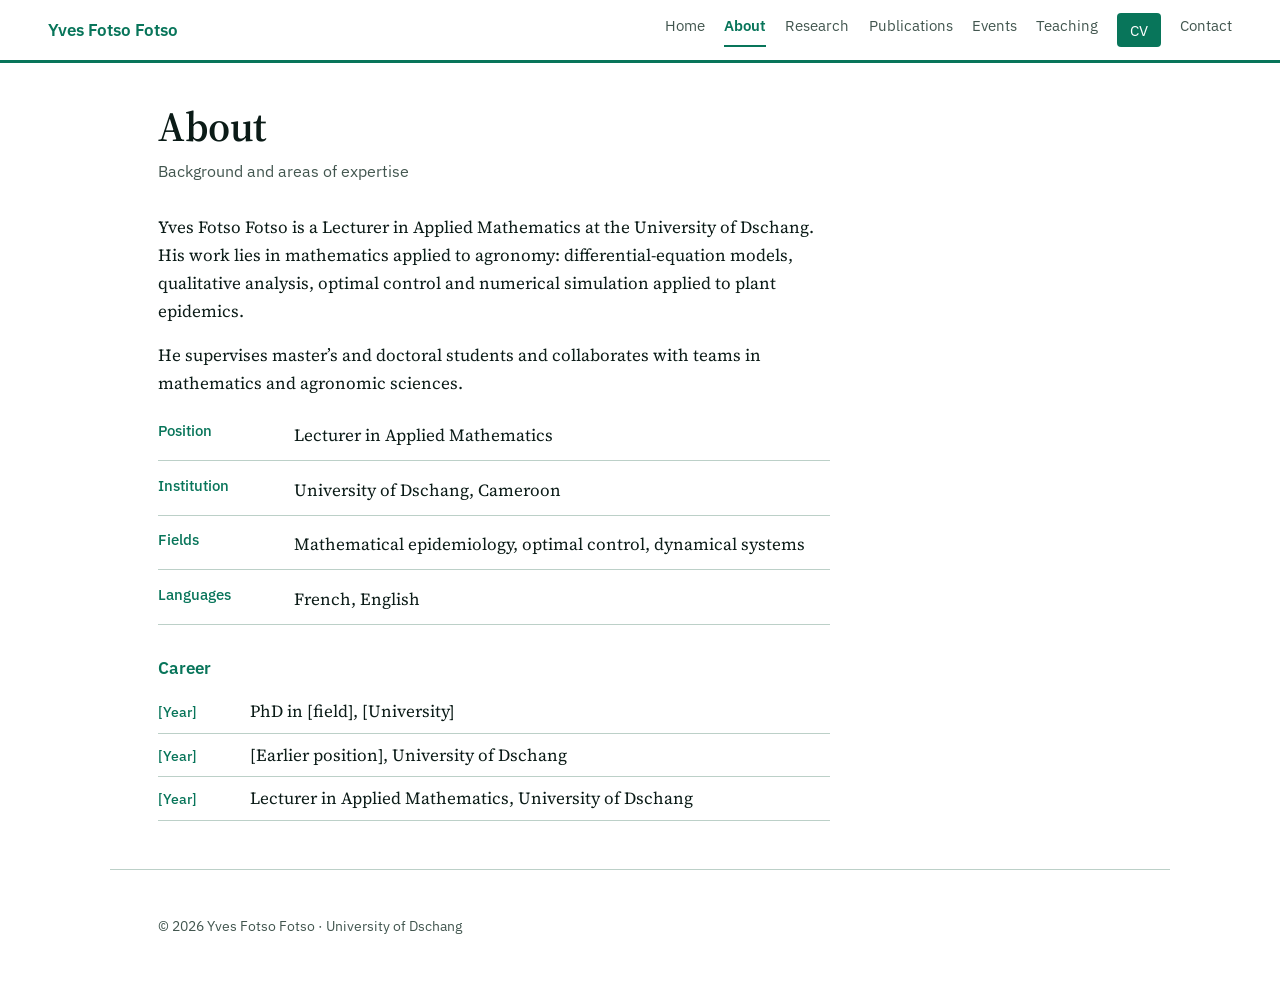
==== about.html @ 88fd149b "Add files via upload" ====
<!DOCTYPE html>
<html lang="en">
<head>
<meta charset="utf-8">
<meta name="viewport" content="width=device-width, initial-scale=1">
<title>About · Yves Fotso Fotso</title>
<meta name="description" content="About – Yves Fotso Fotso, University of Dschang.">
<link rel="preconnect" href="https://fonts.googleapis.com">
<link rel="preconnect" href="https://fonts.gstatic.com" crossorigin>
<link href="https://fonts.googleapis.com/css2?family=IBM+Plex+Sans:wght@400;500;600&family=Source+Serif+4:opsz,wght@8..60,400;8..60,600&display=swap" rel="stylesheet">
<link rel="stylesheet" href="style.css">
<script type="application/ld+json">{"@context":"https://schema.org","@type":"Person","name":"Yves Fotso Fotso","jobTitle":"Lecturer in Applied Mathematics","affiliation":{"@type":"CollegeOrUniversity","name":"University of Dschang"},"knowsAbout":["Mathematical modelling","Plant epidemiology","Optimal control"]}</script>
</head>
<body>
<a class="skip" href="#contenu">Skip to content</a>
<header class="bar">
  <a class="brand" href="index.html">Yves Fotso Fotso</a>
  <nav aria-label="Main navigation">
    <a href="index.html">Home</a>
    <a href="about.html" aria-current="page">About</a>
    <a href="research.html">Research</a>
    <a href="publications.html">Publications</a>
    <a href="events.html">Events</a>
    <a href="teaching.html">Teaching</a>
    <a class="cv" href="cv.html">CV</a>
    <a href="contact.html">Contact</a>
  </nav>
</header>
<main id="contenu">
<section class="page">
  <h1 class="ph">About</h1>
  <p class="sub">Background and areas of expertise</p>
  <div class="body">
    <p>Yves Fotso Fotso is a Lecturer in Applied Mathematics at the University of Dschang. His work lies in mathematics applied to agronomy: differential-equation models, qualitative analysis, optimal control and numerical simulation applied to plant epidemics.</p>
    <p>He supervises master’s and doctoral students and collaborates with teams in mathematics and agronomic sciences.</p>
    <dl class="facts">
      <div><dt>Position</dt><dd>Lecturer in Applied Mathematics</dd></div>
      <div><dt>Institution</dt><dd>University of Dschang, Cameroon</dd></div>
      <div><dt>Fields</dt><dd>Mathematical epidemiology, optimal control, dynamical systems</dd></div>
      <div><dt>Languages</dt><dd>French, English</dd></div>
    </dl>
    <h3>Career</h3>
    <ul class="timeline">
      <li><span>[Year]</span> PhD in [field], [University]</li>
      <li><span>[Year]</span> [Earlier position], University of Dschang</li>
      <li><span>[Year]</span> Lecturer in Applied Mathematics, University of Dschang</li>
    </ul>
  </div>
</section>
</main>
<footer><p>© <span id="an">2026</span> Yves Fotso Fotso · University of Dschang</p></footer>
<script>document.getElementById('an').textContent=new Date().getFullYear();</script>
</body>
</html>
---- style.css ----
:root{
  color-scheme:light; --bg:#ffffff; --surface:#eaf5f1; --ink:#0b1b17; --muted:#42564f; --line:#bcd0c8;
  --green:#08755a; --blue:#1d4ed8; --amber:#bf6200;
  --serif:"Source Serif 4",Georgia,"Times New Roman",serif;
  --sans:"IBM Plex Sans",system-ui,-apple-system,"Segoe UI",Roboto,sans-serif;
}
*{box-sizing:border-box}
html{scroll-behavior:smooth;scroll-padding-top:4.5rem}
body{margin:0;background:var(--bg);color:var(--ink);font:400 1.0625rem/1.65 var(--serif)}
a{color:var(--blue);text-underline-offset:.18em}
a:focus-visible,.btn:focus-visible{outline:3px solid var(--amber);outline-offset:3px}
.skip{position:absolute;left:-999px}.skip:focus{left:1rem;top:1rem;background:var(--surface);padding:.5rem 1rem;z-index:10}

.bar{position:sticky;top:0;z-index:5;display:flex;justify-content:space-between;align-items:center;gap:1rem;flex-wrap:wrap;
  padding:.8rem clamp(1rem,5vw,3rem);background:color-mix(in srgb,var(--bg) 92%,transparent);backdrop-filter:blur(8px);border-bottom:1px solid var(--line);font-family:var(--sans)}
.brand{font-weight:600;color:var(--ink);text-decoration:none}
.bar nav{display:flex;gap:1.2rem;flex-wrap:wrap;font-size:.95rem}
.bar nav a{color:var(--muted);text-decoration:none}.bar nav a:hover{color:var(--green)}

main{max-width:1060px;margin:0 auto;padding:0 clamp(1rem,5vw,3rem)}
.hero{display:grid;grid-template-columns:minmax(0,320px) minmax(0,1fr);gap:3rem;align-items:center;padding:clamp(2.5rem,8vw,6rem) 0 3rem}
.aff{font:500 .95rem var(--sans);color:var(--green);margin:0 0 1.4rem;line-height:1.5}
h1{font:600 clamp(1.7rem,3.6vw,2.4rem)/1.1 var(--serif);letter-spacing:-.01em;margin:0 0 .5rem}
.lead{font-size:1.25rem;line-height:1.55;color:var(--muted);max-width:34em;margin:0 0 1.6rem}
.btn{display:inline-block;font:500 .95rem var(--sans);padding:.65rem 1.1rem;border-radius:4px;background:var(--green);color:var(--bg);text-decoration:none;border:1px solid var(--green)}
.btn.ghost{background:transparent;color:var(--green)}
.btn:hover{filter:brightness(1.1)}
.links{display:flex;gap:.6rem;flex-wrap:wrap}

.curves{margin:0;background:var(--surface);border:1px solid var(--line);border-radius:6px;padding:1rem 1rem .6rem}
.curves svg{width:100%;height:auto;display:block}
.curves figcaption{font:.82rem var(--sans);color:var(--muted);margin-top:.4rem}
.axis{stroke:var(--line);stroke-width:1.5}
.c{fill:none;stroke-width:3.5;stroke-linecap:round;stroke-dasharray:1;stroke-dashoffset:1;animation:draw 2.2s ease-out .3s forwards}
.c.i{animation-delay:.6s}.c.r{animation-delay:.9s}
.c.s{stroke:var(--green)}.c.i{stroke:var(--amber)}.c.r{stroke:var(--blue)}
.lb{font:500 13px var(--sans)}.lb.s{fill:var(--green)}.lb.i{fill:var(--amber)}.lb.r{fill:var(--blue)}.lb.ax{fill:var(--muted)}
@keyframes draw{to{stroke-dashoffset:0}}
@media (prefers-reduced-motion:reduce){.c{animation:none;stroke-dashoffset:0}html{scroll-behavior:auto}}

.sec{display:grid;grid-template-columns:200px minmax(0,1fr);gap:2rem;padding:3rem 0;border-top:1px solid var(--line)}
.sec>h2{font:600 1.35rem/1.3 var(--sans);margin:0;position:sticky;top:5rem;align-self:start;color:var(--green)}
.body{max-width:42rem}
.body p{margin:0 0 1rem}
h3{font:600 1.05rem var(--sans);margin:2rem 0 .7rem}
.note{font:.9rem var(--sans);color:var(--muted);border-left:3px solid var(--amber);padding-left:.8rem}

.facts{margin:1.5rem 0;display:grid;gap:.9rem}
.facts div{display:grid;grid-template-columns:7.5rem 1fr;gap:1rem;border-bottom:1px solid var(--line);padding-bottom:.7rem}
.facts dt{font:500 .92rem var(--sans);color:var(--muted)}.facts dd{margin:0}
.timeline,.plain,.pubs{padding:0;margin:0;list-style:none}
.timeline li,.plain li{padding:.45rem 0;border-bottom:1px solid var(--line)}
.timeline span{font:500 .9rem var(--sans);color:var(--green);display:inline-block;min-width:5.5rem}
.axe{padding:1rem 0 .2rem;border-top:1px solid var(--line)}
.axe h3{margin:0 0 .4rem;color:var(--ink)}
.pubs li{display:grid;grid-template-columns:4.5rem 1fr;gap:1rem;padding:.8rem 0;border-bottom:1px solid var(--line);font-size:1rem}
.y{font:500 .92rem var(--sans);color:var(--green)}

footer{max-width:1060px;margin:0 auto;padding:2rem clamp(1rem,5vw,3rem) 3rem;border-top:1px solid var(--line);font:.9rem var(--sans);color:var(--muted)}

@media (max-width:820px){
  .hero{grid-template-columns:minmax(0,34%) minmax(0,1fr);gap:1.4rem}
  .sec{grid-template-columns:1fr;gap:1rem}
  .sec>h2{position:static}
  .facts div{grid-template-columns:1fr;gap:.1rem}
}
/* ==== multi-pages ==== */
.bar nav a[aria-current="page"]{color:var(--green);font-weight:600;border-bottom:2px solid var(--green)}
.bar nav a.cv{background:var(--green);color:var(--bg);padding:.3rem .8rem;border-radius:4px;border:0}
.bar nav a.cv[aria-current="page"]{outline:2px solid var(--amber);outline-offset:2px}
.bar nav{margin-left:auto}
.aff strong{font-weight:600}
.lang{display:flex;gap:.2rem;font:500 .85rem var(--sans);border:1px solid var(--line);border-radius:4px;overflow:hidden}
.lang a{padding:.25rem .6rem;color:var(--muted);text-decoration:none}
.lang a[aria-current="true"]{background:var(--green);color:var(--bg)}
.page{padding:2.5rem 0 3rem}
.ph{font:600 clamp(1.8rem,4vw,2.6rem)/1.15 var(--serif);letter-spacing:-.01em;margin:0 0 .6rem}
.sub{font:1rem var(--sans);color:var(--muted);margin:0 0 2rem}
.portrait{width:100%;max-width:320px;aspect-ratio:1/1;object-fit:cover;object-position:center 25%;border-radius:50%;border:4px solid var(--surface);box-shadow:0 0 0 1px var(--line);background:var(--surface);justify-self:start}
.quick{display:grid;grid-template-columns:repeat(auto-fit,minmax(220px,1fr));gap:1rem;margin:0;padding:2rem 0 3rem;list-style:none;border-top:1px solid var(--line)}
.quick a{display:block;padding:1rem;border:1px solid var(--line);border-radius:6px;background:var(--surface);color:var(--ink);text-decoration:none;font-family:var(--sans)}
.quick a:hover{border-color:var(--green)}
.quick b{display:block;color:var(--green);margin-bottom:.2rem}
.quick span{font-size:.9rem;color:var(--muted)}
.home-curves{max-width:620px;margin:0 0 2rem}
.evs li{grid-template-columns:7.5rem 1fr}
.pg{display:none}.pg.on{display:block}
@media (max-width:560px){.hero{padding-top:1.8rem}h1{font-size:1.5rem}.lead{font-size:1rem;line-height:1.5}.aff{font-size:.85rem}.hero .btn{padding:.45rem .7rem;font-size:.85rem}.evs li{grid-template-columns:1fr;gap:.2rem}}
/* ==== couleurs renforcées ==== */
.bar{border-bottom:3px solid var(--green)}
.brand{color:var(--green)}
.quick a{border-top:4px solid var(--green)}
.quick a:hover{background:var(--surface)}
.page h3,.axe h3{color:var(--green)}
.facts dt{color:var(--green)}
.curves{border-top:4px solid var(--blue)}
.c{stroke-width:4.5}
.btn.ghost{border-width:2px}
.portrait{border:4px solid #fff;box-shadow:0 0 0 3px var(--green)}

/* ==== figures ==== */
.sech{font:600 1.15rem var(--sans);color:var(--green);margin:0 0 .8rem}
.galwrap{padding:0 0 2rem}
.gal{display:grid;grid-template-columns:repeat(auto-fit,minmax(240px,1fr));gap:1rem}
.gal figure{margin:0;border:1px solid var(--line);border-top:4px solid var(--green);border-radius:6px;overflow:hidden;background:var(--surface)}
.gal img{display:block;width:100%;height:auto}
.gal figcaption{font:.85rem/1.4 var(--sans);color:var(--muted);padding:.6rem .8rem}
.model{margin:0 0 2rem;background:var(--surface);border:1px solid var(--line);border-top:4px solid var(--blue);border-radius:6px;padding:1rem}
.model svg{width:100%;height:auto;display:block}
.model figcaption{font:.88rem/1.5 var(--sans);color:var(--muted);margin-top:.6rem}
.m-box{fill:#fff;stroke:var(--green);stroke-width:2}.m-mut{stroke:var(--amber)}
.m-t{font:600 17px var(--serif);fill:var(--ink);text-anchor:middle}
.m-s{font:12.5px var(--sans);fill:var(--muted);text-anchor:middle}
.m-sl{font:12px var(--sans);fill:var(--muted)}
.m-l{font:italic 16px var(--serif);fill:var(--ink)}.m-lc{text-anchor:middle}
.m-sub{font-size:11px}
.m-h{font:600 14px var(--sans);fill:var(--green)}
.m-a{stroke:var(--green);stroke-width:2.2;fill:none}.m-am{stroke:var(--amber);stroke-dasharray:6 4}
.m-ax{stroke:var(--muted);stroke-width:1.5}.m-d{stroke-dasharray:4 4}.m-dv{stroke:var(--line);stroke-width:1.5}
.m-b1{fill:var(--green);fill-opacity:.22;stroke:var(--green);stroke-width:2.5}
.m-b2{fill:var(--amber);fill-opacity:.22;stroke:var(--amber);stroke-width:2.5}
.mk-g{fill:var(--green)}.mk-o{fill:var(--amber)}

/* ==== équations ==== */
.eqs{margin:0 0 2rem;background:#fff;border:1px solid var(--line);border-top:4px solid var(--green);border-radius:6px;padding:1rem 1.2rem 1.1rem}
.eqs h2{font:600 1.05rem var(--sans);color:var(--green);margin:0 0 .2rem}
.eqs h4{font:600 .8rem var(--sans);letter-spacing:.06em;text-transform:uppercase;color:var(--muted);margin:1.1rem 0 .2rem}
.eqs .eqrow{overflow-x:auto;padding:.3rem 0}
.eqs math{font-family:"Latin Modern Math","STIX Two Math","Cambria Math","Noto Sans Math",serif;font-size:1.2rem;color:var(--ink)}
.eqs p{font:.88rem/1.5 var(--sans);color:var(--muted);margin:.5rem 0 0}

/* ==== équations illustratives ==== */
.eqgrid{display:grid;grid-template-columns:repeat(auto-fit,minmax(340px,1fr));gap:1rem}
.eqcard{border:1px solid var(--line);border-top:4px solid var(--green);border-radius:6px;padding:.8rem 1rem 1rem;background:#fff}
.eqcard h3{font:600 .95rem var(--sans);color:var(--green);margin:0 0 .3rem}
.eqcard p{font:.82rem/1.45 var(--sans);color:var(--muted);margin:.4rem 0 0}
.eqnote{font:.85rem var(--sans);color:var(--muted);margin:.8rem 0 0}
.eqcard math,.axe math{font-family:"Latin Modern Math","STIX Two Math","Cambria Math","Noto Sans Math",serif;font-size:1rem;color:var(--ink)}
.axe .eqrow{overflow-x:auto;padding:.4rem 0 .6rem}
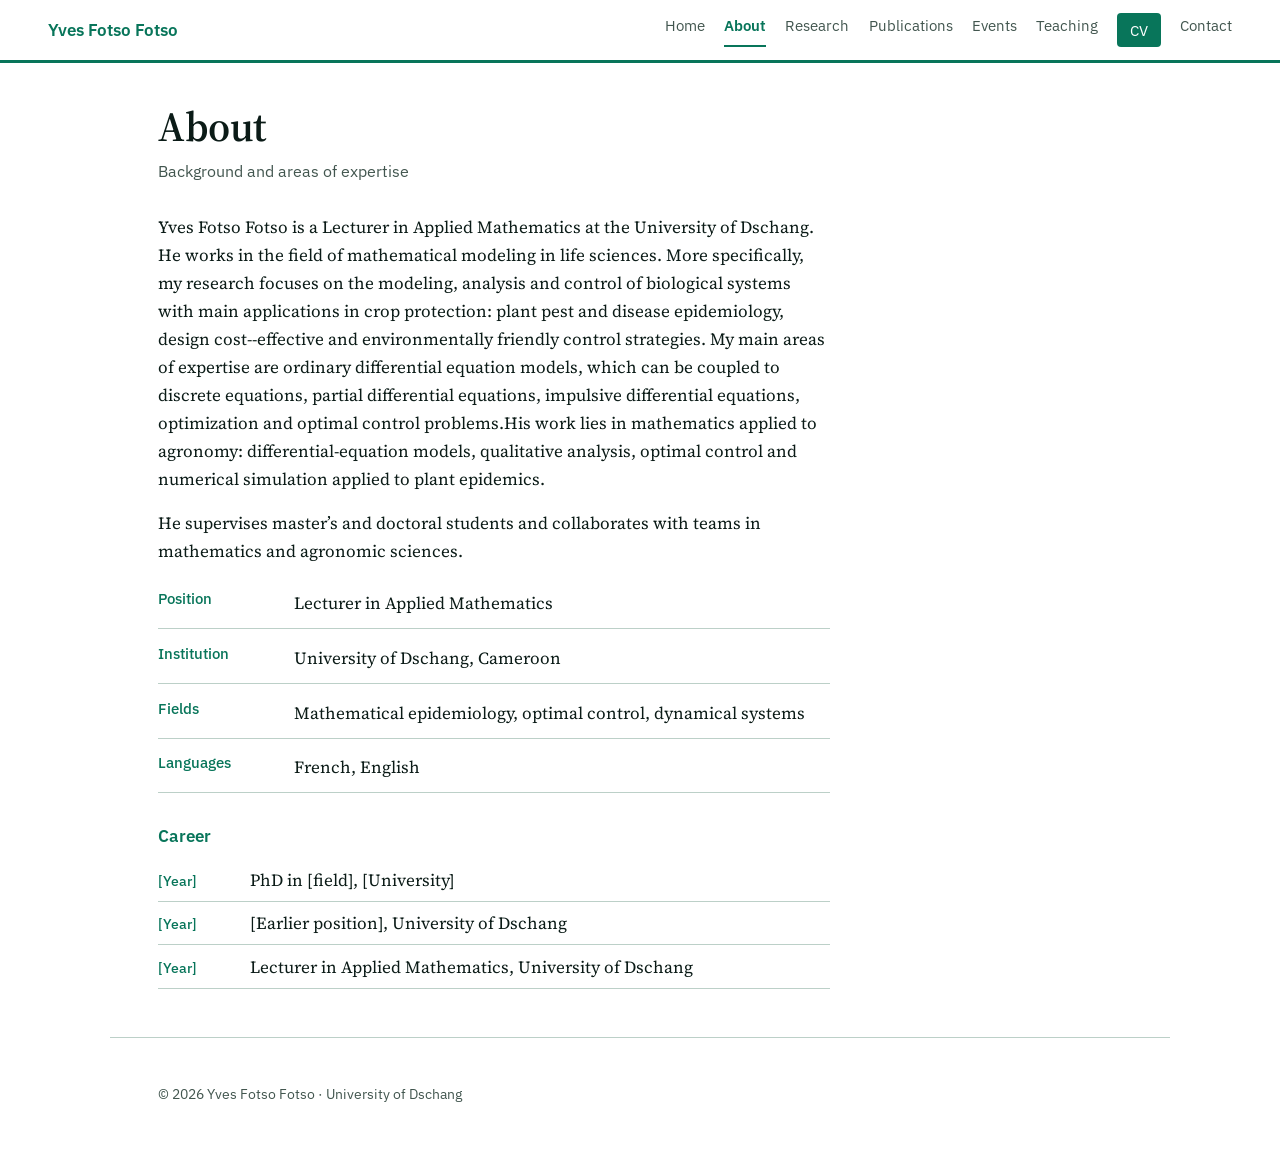
==== commit b7f44769: "about.html" ====
--- a/about.html
+++ b/about.html
@@ -31,7 +31,9 @@
   <h1 class="ph">About</h1>
   <p class="sub">Background and areas of expertise</p>
   <div class="body">
-    <p>Yves Fotso Fotso is a Lecturer in Applied Mathematics at the University of Dschang. His work lies in mathematics applied to agronomy: differential-equation models, qualitative analysis, optimal control and numerical simulation applied to plant epidemics.</p>
+    <p>Yves Fotso Fotso is a Lecturer in Applied Mathematics at the University of Dschang. He works in the field of mathematical modeling in life sciences. 
+More specifically, my research focuses on the modeling, analysis and control of biological systems with  main applications in crop protection: plant pest and disease epidemiology, design cost--effective and environmentally friendly control strategies. 
+My main areas of expertise are ordinary differential equation models, which can be coupled to discrete equations, partial differential equations, impulsive differential equations, optimization and optimal control problems.His work lies in mathematics applied to agronomy: differential-equation models, qualitative analysis, optimal control and numerical simulation applied to plant epidemics.</p>
     <p>He supervises master’s and doctoral students and collaborates with teams in mathematics and agronomic sciences.</p>
     <dl class="facts">
       <div><dt>Position</dt><dd>Lecturer in Applied Mathematics</dd></div>
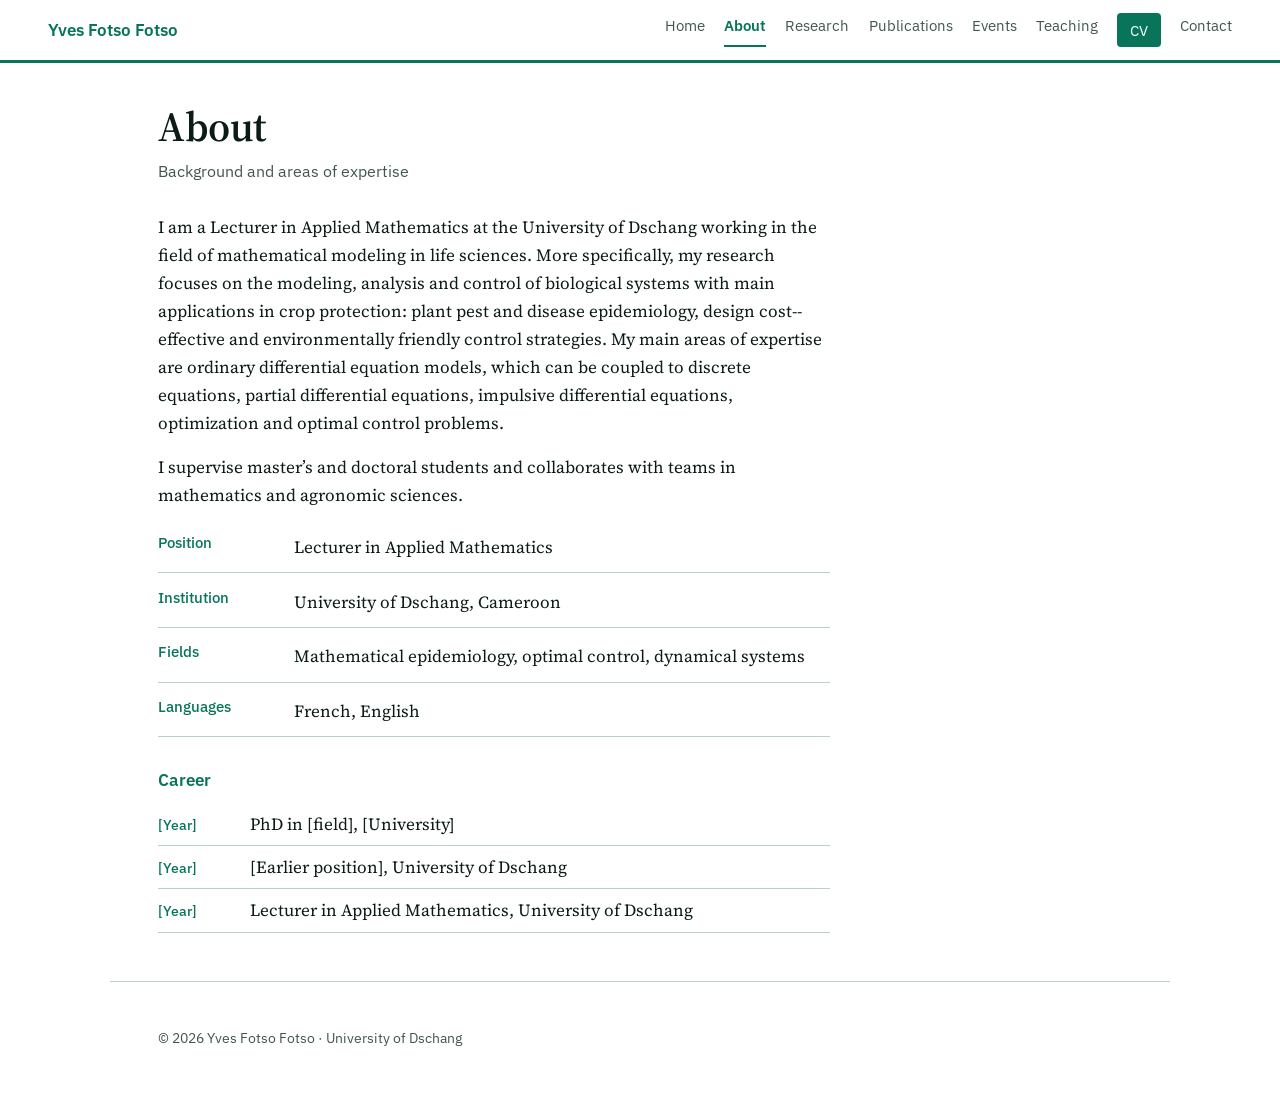
==== commit c9cbf877: "about.html" ====
--- a/about.html
+++ b/about.html
@@ -31,10 +31,8 @@
   <h1 class="ph">About</h1>
   <p class="sub">Background and areas of expertise</p>
   <div class="body">
-    <p>Yves Fotso Fotso is a Lecturer in Applied Mathematics at the University of Dschang. He works in the field of mathematical modeling in life sciences. 
-More specifically, my research focuses on the modeling, analysis and control of biological systems with  main applications in crop protection: plant pest and disease epidemiology, design cost--effective and environmentally friendly control strategies. 
-My main areas of expertise are ordinary differential equation models, which can be coupled to discrete equations, partial differential equations, impulsive differential equations, optimization and optimal control problems.His work lies in mathematics applied to agronomy: differential-equation models, qualitative analysis, optimal control and numerical simulation applied to plant epidemics.</p>
-    <p>He supervises master’s and doctoral students and collaborates with teams in mathematics and agronomic sciences.</p>
+    <p> I am a Lecturer in Applied Mathematics at the University of Dschang working in the field of mathematical modeling in life sciences. More specifically, my research focuses on the modeling, analysis and control of biological systems with  main applications in crop protection: plant pest and disease epidemiology, design cost--effective and environmentally friendly control strategies. My main areas of expertise are ordinary differential equation models, which can be coupled to discrete equations, partial differential equations, impulsive differential equations, optimization and optimal control problems.  </p>
+    <p>I supervise master’s and doctoral students and collaborates with teams in mathematics and agronomic sciences.</p>
     <dl class="facts">
       <div><dt>Position</dt><dd>Lecturer in Applied Mathematics</dd></div>
       <div><dt>Institution</dt><dd>University of Dschang, Cameroon</dd></div>
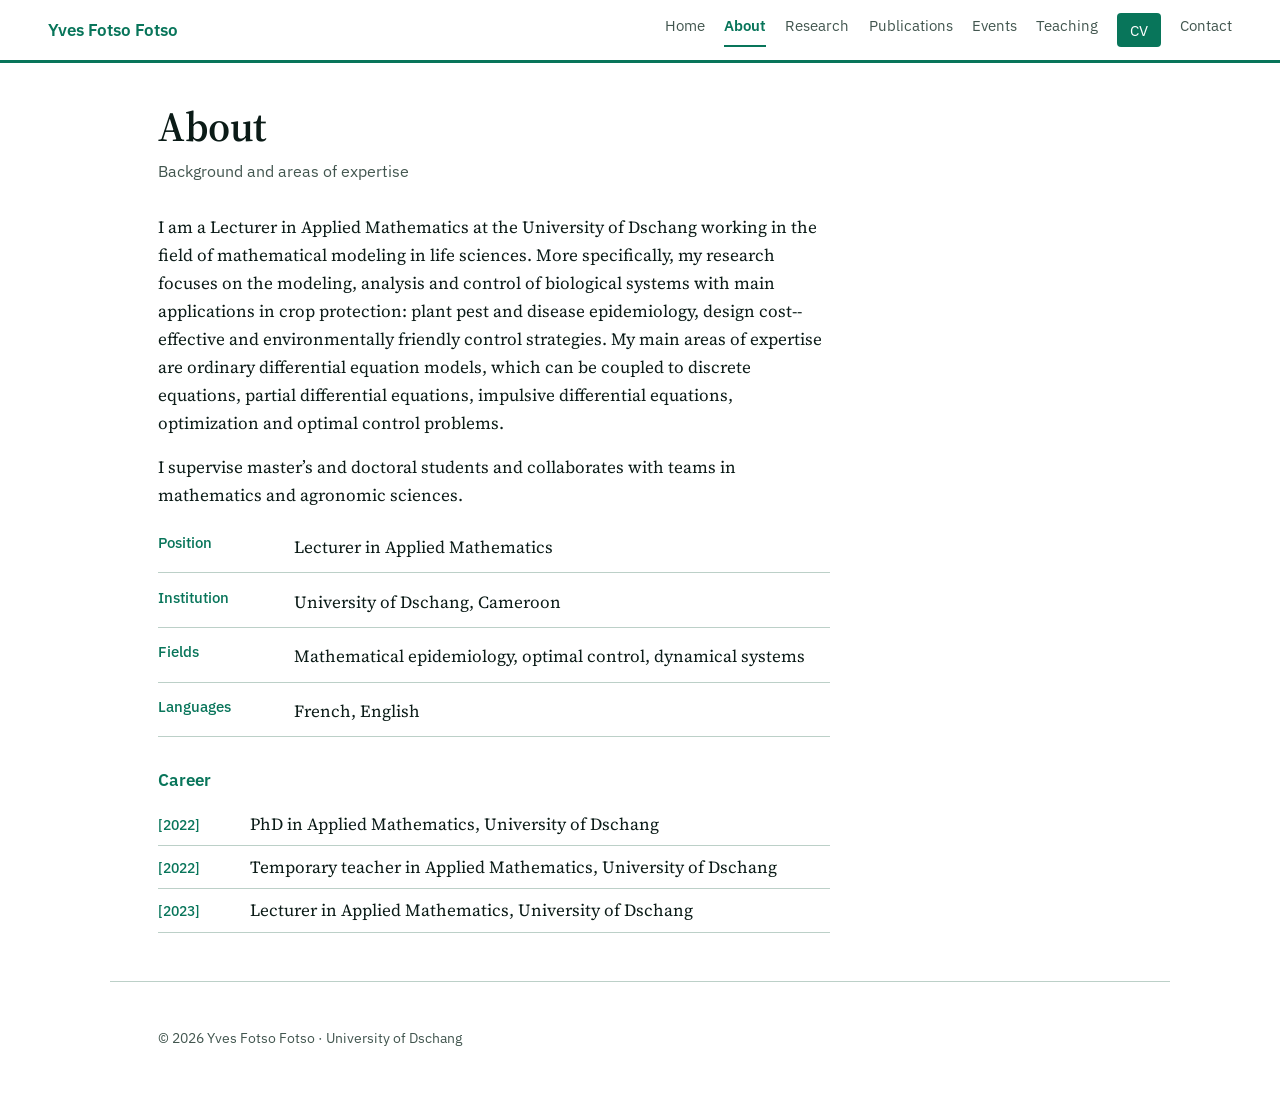
==== commit cc091490: "about.html" ====
--- a/about.html
+++ b/about.html
@@ -41,9 +41,9 @@
     </dl>
     <h3>Career</h3>
     <ul class="timeline">
-      <li><span>[Year]</span> PhD in [field], [University]</li>
-      <li><span>[Year]</span> [Earlier position], University of Dschang</li>
-      <li><span>[Year]</span> Lecturer in Applied Mathematics, University of Dschang</li>
+      <li><span>[2022]</span> PhD in Applied Mathematics, University of Dschang </li>
+      <li><span>[2022]</span> Temporary teacher in Applied Mathematics, University of Dschang</li>
+      <li><span>[2023]</span> Lecturer in Applied Mathematics, University of Dschang</li>
     </ul>
   </div>
 </section>
